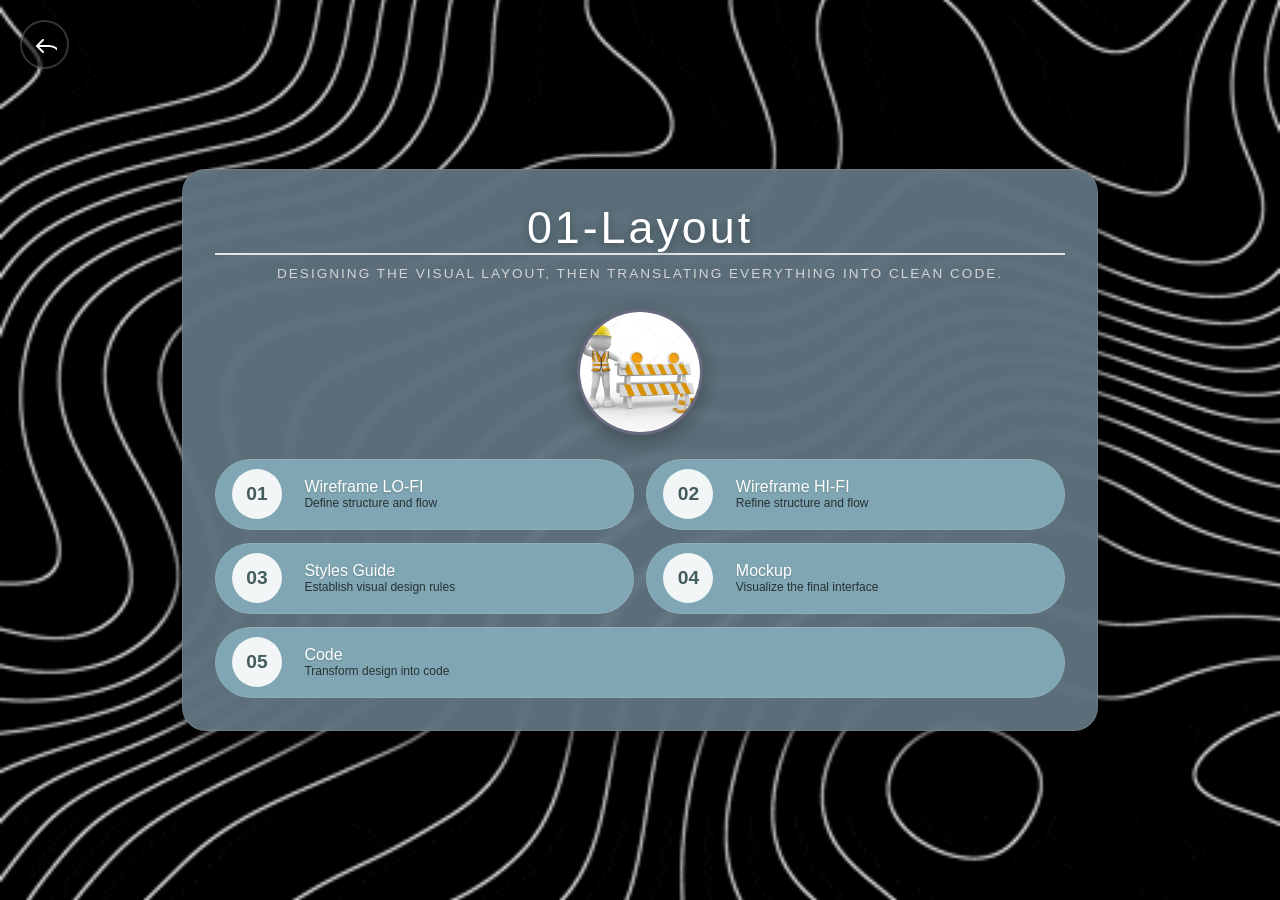
==== Layout/Index.html @ d7843e00 "estructura" ====
<!DOCTYPE html>
<html lang="en">
<head>
    <meta charset="UTF-8">
    <meta name="viewport" content="width=device-width, initial-scale=1.0">
    <title>01-Layout</title>
    <link rel="stylesheet" href="../src/css/master.css">
</head>
<body class="mainmenu layout">
    <!-- NAVEGACIÓN: Botón para volver atrás -->
    <nav class="back">
        <a href="../index.html">
            <svg><svg xmlns="http://www.w3.org/2000/svg" width="32" height="32" fill="#000000" viewBox="0 0 256 256"><path d="M232,200a8,8,0,0,1-16,0,88.1,88.1,0,0,0-88-88H51.31l34.35,34.34a8,8,0,0,1-11.32,11.32l-48-48a8,8,0,0,1,0-11.32l48-48A8,8,0,0,1,85.66,61.66L51.31,96H128A104.11,104.11,0,0,1,232,200Z"></path></svg></svg>
        </a>
    </nav>

    <!-- CONTENIDO PRINCIPAL -->
    <main>
        <!-- ENCABEZADO -->
        <header>
            <h1>01-Layout</h1>
            <h3>Designing the visual layout, then translating everything into clean code.</h3>
            <img src="../src/imgs/depositphotos_59611863-stock-illustration-human-character-and-under-construction.jpg" alt="Layout">
        </header>

        <!-- MENÚ DE NAVEGACIÓN -->
        <menu>
            <!-- Item 1 -->
            <a href="01-wireframe/index.html">
                <span>01</span>
                <aside>
                    <h3>Wireframe LO-FI</h3>
                    <small>Define structure and flow</small>
                </aside>
            </a>

            <!-- Item 2 -->
            <a href="02-wireframe/index.html">
                <span>02</span>
                <aside>
                    <h3>Wireframe HI-FI</h3>
                    <small>Refine structure and flow</small>
                </aside>
            </a>

            <!-- Item 3 -->
            <a href="03-stylesguide/index.html">
                <span>03</span>
                <aside>
                    <h3>Styles Guide</h3>
                    <small>Establish visual design rules</small>
                </aside>
            </a>

            <!-- Item 4 -->
            <a href="04-mockup/index.html">
                <span>04</span>
                <aside>
                    <h3>Mockup</h3>
                    <small>Visualize the final interface</small>
                </aside>
            </a>

            <!-- Item 5 -->
            <a href="05-code/index.html">
                <span>05</span>
                <aside>
                    <h3>Code</h3>
                    <small>Transform design into code</small>
                </aside>
            </a>
        </menu>
    </main>
</body>
</html>
---- src/css/master.css ----
body {
    background-image: url("../imgs/Black And White Wave GIF by tdhooper.gif");
    background-size: cover;
    background-repeat: no-repeat;
    background-position: center center;
    height: 100vh;
    margin: 0;
    color: #f5f3f3;
    font-family: Arial, Helvetica, sans-serif;
    min-height: 100dvh;
    display: flex;
    justify-content: center;
    align-items: center;

    /* ===== ESTILOS PARA EL INDEX PRINCIPAL (mainmenu SIN layout) ===== */
    &.mainmenu {
        main {
            min-width: 300px;
            max-width: 800px;
            width: 100%;
            background-color: rgba(98, 119, 131, 0.9);
            padding: 2rem;
            border-radius: 1.5rem;
            box-shadow: 0 15px 40px rgba(0,0,0,0.6);

            header {
                img {
                    width: 240px;
                    display: flex;
                    object-fit: cover;
                    border-radius: 50%;
                    margin: 0 auto;
                    height: 240px;
                    border: 2px solid;
                    border-color: rgb(216, 216, 216);
                }
                h1 {
                    border-bottom: 2px solid rgb(228, 228, 228);
                    text-align: center;
                    font-weight: 200;
                }
                h2, h3, h4, h5 {
                    text-align: center;
                    font-weight: 500;
                    text-transform: uppercase;
                    margin: 10px;
                }
            }

            menu {
                align-items: center;
                display: flex;
                flex-direction: column;
                gap: 1rem;
                justify-content: center;
                padding: 0;

                a:is(:link, :visited) {
                    align-items: center;
                    background-color: rgb(109, 187, 206);
                    border-radius: 4rem;
                    color: rgb(67, 93, 91);
                    display: flex;
                    gap: 1rem;
                    padding: 0.6em;
                    text-decoration: none;
                    transition: all 0.4s ease-in-out;
                    width: 320px;
                    max-width: 100%;

                    &:is(:hover) {
                        background-color: rgb(149, 220, 241);
                        transform: scale(1.05);
                    }

                    span {
                        align-items: center;
                        background-color: rgb(255, 255, 255);
                        border-radius: 50%;
                        display: flex;
                        justify-content: center;
                        font-size: 1.4rem;
                        height: 60px;
                        transition: all 0.4s ease-in-out;
                        width: 60px;
                        flex-shrink: 0;
                    }

                    aside {
                        flex: 1;
                        margin-left: 0.6em;
                        display: flex;
                        flex-direction: column;
                        justify-content: center;
                        align-items: start;

                        h3 {
                            margin: 0;
                            font-size: 1.2rem;
                            font-weight: 400;
                        }
                        small {
                            color: black;
                            font-size: 0.8rem;
                            font-weight: 300;
                        }
                    }
                }
            }
        }
    }

    /* ===== ESTILOS PARA LAYOUT (mainmenu CON layout) ===== */
    &.mainmenu.layout {
        nav.back {
            position: fixed;
            top: 20px;
            left: 20px;
            z-index: 9999;
            
            a {
                display: flex;
                align-items: center;
                justify-content: center;
                background-color: rgba(0, 0, 0, 0.6);
                width: 45px;
                height: 45px;
                border-radius: 50%;
                transition: all 0.3s ease-in-out;
                text-decoration: none;
                border: 2px solid rgba(255, 255, 255, 0.2);
                
                &:hover {
                    background-color: rgba(0, 0, 0, 0.9);
                    transform: scale(1.1);
                    border-color: rgba(255, 255, 255, 0.5);
                }
                
                svg {
                    width: 24px;
                    height: 24px;
                    fill: white;
                    display: block;
                    flex-shrink: 0;
                }
            }
        }

        main {
            background-color: rgba(98, 119, 131, 0.92);
            padding: 2rem;
            border-radius: 1.5rem;
            max-width: 850px;
            width: 100%;
            margin: 0 auto;
            box-shadow: 0 15px 40px rgba(0,0,0,0.6);
            backdrop-filter: blur(5px);
            border: 1px solid rgba(255,255,255,0.1);

            header {
                h1 {
                    margin: 0 0 0.5rem 0;
                    text-align: center;
                    font-size: 2.8rem;
                    font-weight: 300;
                    letter-spacing: 3px;
                    color: #fff;
                    text-shadow: 0 2px 10px rgba(0,0,0,0.3);
                }
                h3 {
                    font-weight: 300;
                    text-align: center;
                    text-transform: uppercase;
                    font-size: 0.85rem;
                    letter-spacing: 2px;
                    margin: 0 0 1.5rem 0;
                    opacity: 0.9;
                    color: #e0e0e0;
                    line-height: 1.6;
                }
                img {
                    background-color: rgb(40, 40, 71);
                    width: 120px;
                    height: 120px;
                    border-radius: 50%;
                    display: block;
                    margin: 0 auto 1.5rem auto;
                    object-fit: cover;
                    border: 3px solid rgba(255,255,255,0.3);
                    box-shadow: 0 5px 20px rgba(0,0,0,0.3);
                }
            }

            menu {
                display: flex;
                flex-direction: row;
                flex-wrap: wrap;
                justify-content: center;
                gap: 0.8rem;
                padding: 0;
                margin: 0;
                list-style: none;

                a:is(:link, :visited) {
                    display: flex;
                    align-items: center;
                    gap: 0.8rem;
                    padding: 0.6rem 1rem;
                    background-color: rgba(135, 177, 188, 0.85);
                    border-radius: 4rem;
                    color: rgb(67, 93, 91);
                    text-decoration: none;
                    transition: all 0.3s ease-in-out;
                    width: calc(50% - 0.8rem);
                    min-width: 200px;
                    flex: 1 1 auto;
                    box-sizing: border-box;
                    border: 1px solid rgba(255,255,255,0.1);

                    &:is(:hover) {
                        background-color: rgb(149, 220, 241);
                        transform: scale(1.05) translateX(5px);
                        box-shadow: 0 5px 20px rgba(0,0,0,0.2);
                    }

                    span {
                        display: flex;
                        align-items: center;
                        justify-content: center;
                        background-color: rgba(255, 255, 255, 0.9);
                        border-radius: 50%;
                        width: 50px;
                        height: 50px;
                        font-size: 1.2rem;
                        font-weight: bold;
                        flex-shrink: 0;
                        transition: all 0.3s ease-in-out;

                        &:hover {
                            background-color: rgb(251, 253, 254);
                            transform: scale(1.1);
                        }
                    }

                    aside {
                        display: flex;
                        flex-direction: column;
                        flex: 1;
                        min-width: 0;

                        h3 {
                            margin: 0;
                            font-size: 1rem;
                            font-weight: 500;
                            color: rgb(255, 255, 255);
                            text-shadow: 0 1px 2px rgba(0,0,0,0.2);
                        }
                        small {
                            color: rgba(0, 0, 0, 0.7);
                            font-size: 0.75rem;
                            font-weight: 300;
                        }
                    }
                }
            }
        }
    }
}
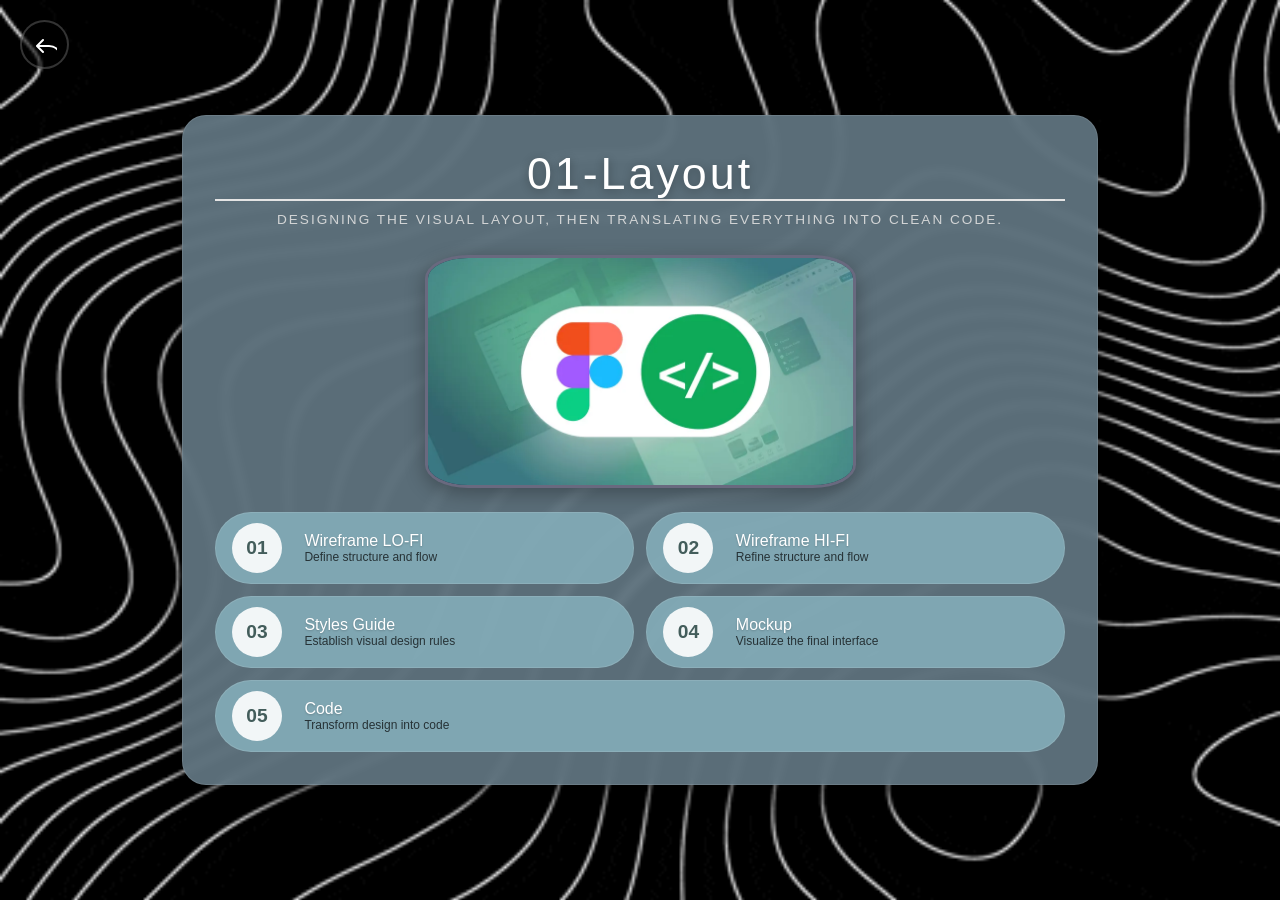
==== commit c27fd653: "Hi-FI Layout done :d" ====
--- a/Layout/Index.html
+++ b/Layout/Index.html
@@ -5,6 +5,14 @@
     <meta name="viewport" content="width=device-width, initial-scale=1.0">
     <title>01-Layout</title>
     <link rel="stylesheet" href="../src/css/master.css">
+
+    <style>
+        #Figma {
+            width: 50%;
+            height:50%;
+            border-radius: 10%;
+        }
+    </style>
 </head>
 <body class="mainmenu layout">
     <!-- NAVEGACIÓN: Botón para volver atrás -->
@@ -20,7 +28,7 @@
         <header>
             <h1>01-Layout</h1>
             <h3>Designing the visual layout, then translating everything into clean code.</h3>
-            <img src="../src/imgs/depositphotos_59611863-stock-illustration-human-character-and-under-construction.jpg" alt="Layout">
+            <img id="Figma"src="../src/imgs/k2g1zsj0Si7XALaqqPlFOcjek.webp"alt="lol" >
         </header>
 
         <!-- MENÚ DE NAVEGACIÓN -->
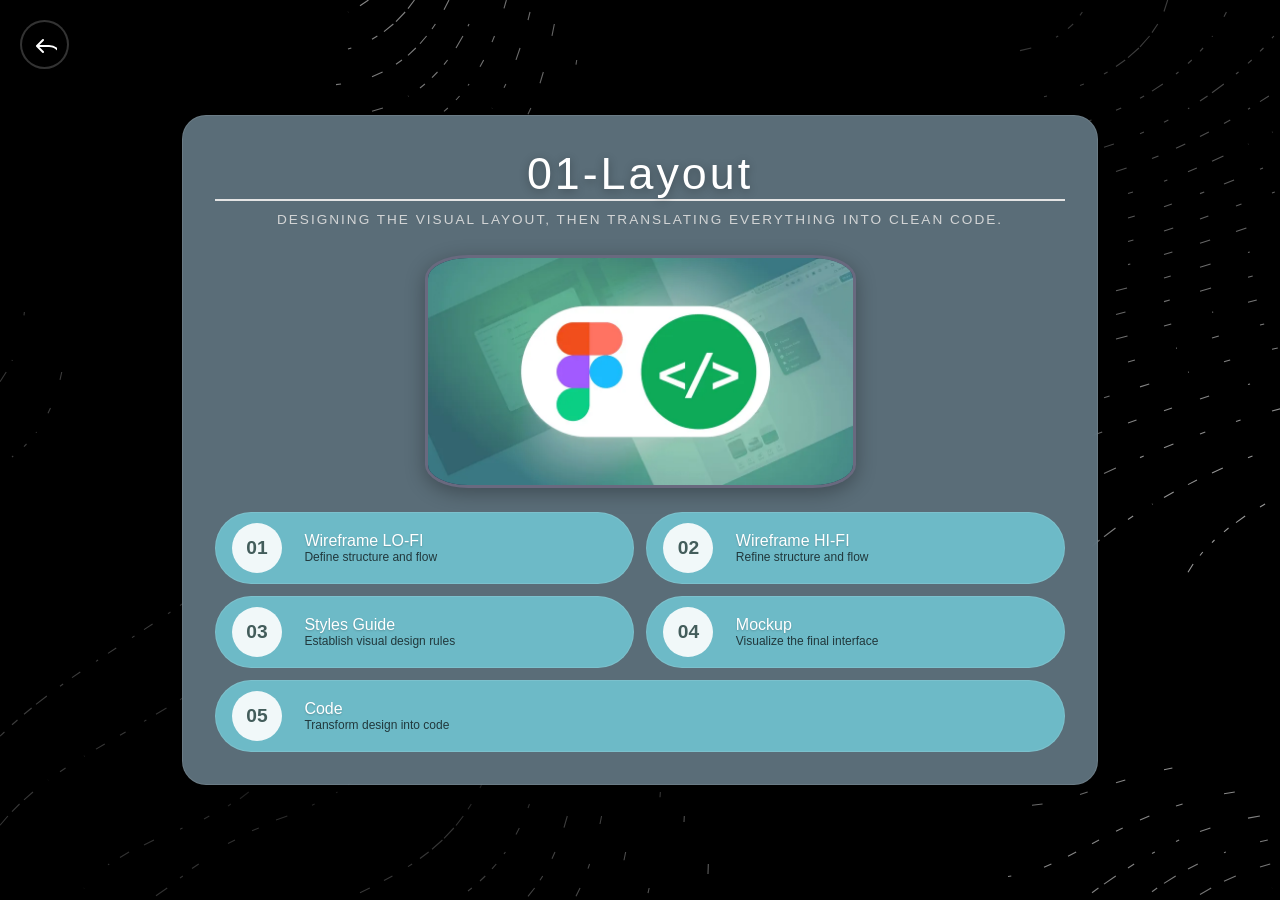
==== commit f7cc6f6a: "nuevo fondo y algunos cambios ligerios" ====
--- a/Layout/Index.html
+++ b/Layout/Index.html
@@ -79,5 +79,8 @@
             </a>
         </menu>
     </main>
+    
+    <!-- AQUÍ SE IMPORTA TU SCRIPT DE FONDO -->
+    <script src="../src/Js/Fondonojodaa.js"></script>
 </body>
 </html>
--- a/src/css/master.css
+++ b/src/css/master.css
@@ -1,8 +1,6 @@
 body {
-    background-image: url("../imgs/Black And White Wave GIF by tdhooper.gif");
-    background-size: cover;
-    background-repeat: no-repeat;
-    background-position: center center;
+    /* Quitamos el GIF y ponemos un fondo negro sólido de base */
+    background-color: #000;
     height: 100vh;
     margin: 0;
     color: #f5f3f3;
@@ -12,13 +10,24 @@
     justify-content: center;
     align-items: center;
 
+    /* ===== ESTILOS DEL NUEVO FONDO ANIMADO ===== */
+    #bg-canvas {
+        position: fixed;
+        top: 0;
+        left: 0;
+        width: 100vw;
+        height: 100vh;
+        z-index: -1; /* Esto asegura que se quede detrás de tu menú */
+        pointer-events: none; /* Para que no interfiera si el usuario hace clic */
+    }
+
     /* ===== ESTILOS PARA EL INDEX PRINCIPAL (mainmenu SIN layout) ===== */
     &.mainmenu {
         main {
             min-width: 300px;
             max-width: 800px;
             width: 100%;
-            background-color: rgba(98, 119, 131, 0.9);
+            background-color: rgba(64, 75, 82, 0.9);
             padding: 2rem;
             border-radius: 1.5rem;
             box-shadow: 0 15px 40px rgba(0,0,0,0.6);
@@ -57,7 +66,7 @@
 
                 a:is(:link, :visited) {
                     align-items: center;
-                    background-color: rgb(109, 187, 206);
+                    background-color: rgb(140, 165, 184);
                     border-radius: 4rem;
                     color: rgb(67, 93, 91);
                     display: flex;
@@ -69,13 +78,13 @@
                     max-width: 100%;
 
                     &:is(:hover) {
-                        background-color: rgb(149, 220, 241);
+                        background-color: rgb(199, 199, 199);
                         transform: scale(1.05);
                     }
 
                     span {
                         align-items: center;
-                        background-color: rgb(255, 255, 255);
+                        background-color: rgb(252, 252, 252);
                         border-radius: 50%;
                         display: flex;
                         justify-content: center;
@@ -206,7 +215,7 @@
                     align-items: center;
                     gap: 0.8rem;
                     padding: 0.6rem 1rem;
-                    background-color: rgba(135, 177, 188, 0.85);
+                    background-color: rgba(113, 200, 213, 0.85);
                     border-radius: 4rem;
                     color: rgb(67, 93, 91);
                     text-decoration: none;
